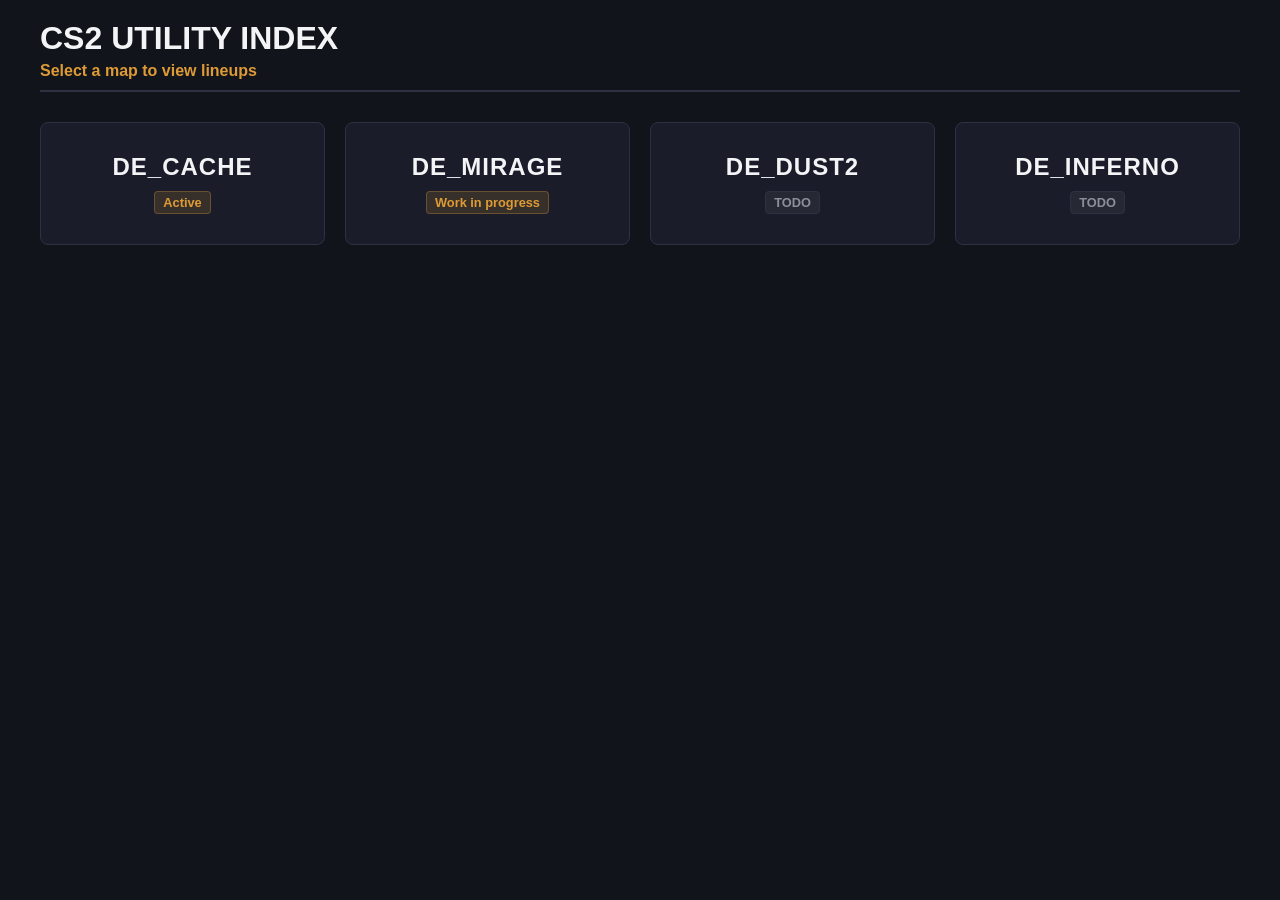
==== html/index.html @ f02bbf57 "Initial commit" ====
<!DOCTYPE html>
<html lang="en">
<head>
    <meta charset="UTF-8">
    <meta name="viewport" content="width=device-width, initial-scale=1.0">
    <title>CS2 Utility Tracker</title>
    <!-- Linked Global Stylesheet -->
    <link rel="stylesheet" href="css/global.css">
</head>
<body>

    <header>
        <h1>CS2 UTILITY INDEX</h1>
        <p class="subtitle">Select a map to view lineups</p>
    </header>

    <main class="map-grid">

        <!-- CACHE -->
        <a href="maps/?map=cache" class="map-card">
            <div class="map-name">DE_CACHE</div>
            <div class="map-status active">Active</div>
        </a>

        <!-- MIRAGE -->
        <a href="maps/?map=mirage" class="map-card">
            <div class="map-name">DE_MIRAGE</div>
            <div class="map-status active">Work in progress</div>
        </a>

        <!-- DUST 2 -->
        <a href="maps/?map=dust2" class="map-card">
            <div class="map-name">DE_DUST2</div>
            <div class="map-status pending">TODO</div>
        </a>

        <!-- INFERNO -->
        <a href="maps/?map=inferno" class="map-card">
            <div class="map-name">DE_INFERNO</div>
            <div class="map-status pending">TODO</div>
        </a>

    </main>

    <script src="js/app.js"></script>
</body>
</html>
---- html/css/global.css ----
/* ==========================================================================
   1. VARIABLES & BASE LAYOUT
   ========================================================================== */
:root {
    --bg-color: #12141c;
    --card-bg: #1a1d29;
    --text-color: #f3f4f6;
    --accent-color: #de9b35; /* CS2 Orange */
    --border-color: #2d3142;
}

body {
    font-family: -apple-system, BlinkMacSystemFont, "Segoe UI", Roboto, sans-serif;
    background-color: var(--bg-color);
    color: var(--text-color);
    margin: 0;
    padding: 20px;
}

header {
    max-width: 1200px;
    margin: 0 auto 30px auto;
    border-bottom: 2px solid var(--border-color);
    padding-bottom: 10px;
}

h1 { 
    margin: 0; 
    color: var(--text-color); 
}

.subtitle { 
    color: var(--accent-color); 
    margin: 5px 0 0 0; 
    font-weight: 600; 
}

/* Global Utility Visibility Modifier for JS Filtering */
.hidden {
    display: none !important;
}

/* ==========================================================================
   2. HEADER NAVIGATION (Back Links)
   ========================================================================== */
.header-nav {
    margin-bottom: 15px;
}

.back-to-maps {
    display: inline-flex;
    align-items: center;
    color: #8a8f98; /* Muted silver text */
    text-decoration: none;
    font-weight: 600;
    font-size: 0.95rem;
    transition: color 0.15s ease;
}

.back-to-maps:hover {
    color: var(--accent-color);
}

/* ==========================================================================
   3. MULTI-AXIS FILTER SYSTEM
   ========================================================================== */
.filter-group {
    display: flex;
    flex-direction: column;
    gap: 12px;
    margin-top: 20px;
}

.filter-container {
    display: flex;
    gap: 10px;
    flex-wrap: wrap;
}

.filter-btn {
    background-color: var(--card-bg);
    border: 1px solid var(--border-color);
    color: var(--text-color);
    padding: 8px 16px;
    border-radius: 6px;
    cursor: pointer;
    font-weight: 600;
    transition: all 0.15s ease;
}

.filter-btn:hover {
    border-color: var(--accent-color);
}

.filter-btn.active {
    background-color: var(--accent-color);
    color: #000;
    border-color: var(--accent-color);
}

/* Faction-Specific Filter Button Styling */

/* T-Side Button Styles */
.filter-btn[data-filter-side="t"]:hover {
    border-color: var(--accent-color);
    color: var(--accent-color);
}
.filter-btn[data-filter-side="t"].active {
    background-color: var(--accent-color);
    border-color: var(--accent-color);
    color: #12141c; /* Dark text for contrast */
}

/* CT-Side Button Styles */
.filter-btn[data-filter-side="ct"]:hover {
    border-color: #48dbfb;
    color: #48dbfb;
}
.filter-btn[data-filter-side="ct"].active {
    background-color: #3498db;
    border-color: #3498db;
    color: #12141c; /* Dark text for contrast */
}

/* ==========================================================================
   4. HOMEPAGE MAP SELECTION GRID
   ========================================================================== */
.map-grid {
    display: grid;
    grid-template-columns: repeat(auto-fill, minmax(250px, 1fr));
    gap: 20px;
    max-width: 1200px;
    margin: 0 auto;
}

.map-card {
    background-color: var(--card-bg);
    border: 1px solid var(--border-color);
    border-radius: 8px;
    padding: 30px 20px;
    text-align: center;
    text-decoration: none;
    color: var(--text-color);
    display: flex;
    flex-direction: column;
    justify-content: center;
    align-items: center;
    gap: 10px;
    transition: transform 0.2s ease, border-color 0.2s ease;
}

.map-card:hover {
    transform: translateY(-4px);
    border-color: var(--accent-color);
}

.map-name {
    font-size: 1.5rem;
    font-weight: 800;
    letter-spacing: 1px;
}

.map-status {
    font-size: 0.8rem;
    padding: 3px 8px;
    border-radius: 4px;
    font-weight: bold;
}

.map-status.active {
    background-color: rgba(222, 155, 53, 0.15);
    color: var(--accent-color);
    border: 1px solid rgba(222, 155, 53, 0.3);
}

.map-status.pending {
    background-color: rgba(255, 255, 255, 0.05);
    color: #8a8f98;
    border: 1px solid var(--border-color);
}

/* ==========================================================================
   5. TACTICAL UTILITY GRID & GRENADE CARDS
   ========================================================================== */
.utility-grid {
    display: flex;
    flex-direction: column;
    gap: 25px;
    max-width: 1200px;
    margin: 0 auto;
}

.grenade-card {
    background-color: var(--card-bg);
    border: 1px solid var(--border-color);
    border-radius: 8px;
    padding: 20px;
}

.grenade-header {
    display: flex;
    justify-content: space-between;
    align-items: center;
    border-bottom: 1px solid var(--border-color);
    padding-bottom: 10px;
    margin-bottom: 15px;
}

.title-group {
    display: flex;
    align-items: center;
    gap: 12px;
}

.grenade-title { 
    font-size: 1.25rem; 
    font-weight: bold; 
    margin: 0; 
    cursor: pointer;
    transition: color 0.15s ease;
}

.grenade-title:hover {
    color: var(--accent-color);
    text-decoration: underline;
    text-underline-offset: 4px;
}

.grenade-title.clicked-flash {
    color: #2ecc71 !important; /* Visual link confirmation flash */
    text-decoration: none;
}

.throw-type { 
    background-color: var(--border-color); 
    color: var(--text-color); 
    padding: 4px 10px; 
    border-radius: 4px; 
    font-size: 0.85rem; 
    font-weight: bold; 
}

/* Image Display Layer */
.image-container {
    display: grid;
    grid-template-columns: 1fr 1fr;
    gap: 15px;
}

@media (max-width: 768px) {
    .image-container { 
        grid-template-columns: 1fr; 
    }
}

.img-box { 
    position: relative; 
}

.img-box img { 
    width: 100%; 
    border-radius: 6px; 
    display: block; 
    border: 1px solid var(--border-color); 
}

.label { 
    position: absolute; 
    top: 10px; 
    left: 10px; 
    background: rgba(0, 0, 0, 0.75); 
    padding: 2px 8px; 
    border-radius: 4px; 
    font-size: 0.8rem; 
    z-index: 2;
}

/* Strategy Notes */
.grenade-notes {
    margin-top: 15px;
    padding-top: 12px;
    border-top: 1px dashed var(--border-color);
    color: #a8b2c1;
    font-size: 0.95rem;
    line-height: 1.5;
    font-style: italic;
}

.grenade-notes:empty {
    display: none;
}

/* ==========================================================================
   6. BADGES (Side & Type)
   ========================================================================== */
.side-badge, .type-badge {
    font-size: 0.75rem;
    text-transform: uppercase;
    font-weight: bold;
    padding: 3px 8px;
    border-radius: 4px;
}

/* Faction Signifiers */
.side-badge.t-side {
    background-color: rgba(222, 155, 53, 0.12);
    color: var(--accent-color);
    border: 1px solid rgba(222, 155, 53, 0.25);
}

.side-badge.ct-side {
    background-color: rgba(52, 152, 219, 0.12);
    color: #48dbfb;
    border: 1px solid rgba(52, 152, 219, 0.25);
}

/* Grenade Type Variations */
.type-badge.smoke {
    background-color: rgba(52, 152, 219, 0.15);
    color: #3498db;
    border: 1px solid rgba(52, 152, 219, 0.3);
}

.type-badge.molotov {
    background-color: rgba(231, 76, 60, 0.15);
    color: #e74c3c;
    border: 1px solid rgba(231, 76, 60, 0.3);
}

.type-badge.flash {
    background-color: rgba(241, 196, 15, 0.15);
    color: #f1c40f;
    border: 1px solid rgba(241, 196, 15, 0.3);
}

.type-badge.he {
    background-color: rgba(46, 204, 113, 0.15);
    color: #2ecc71;
    border: 1px solid rgba(46, 204, 113, 0.3);
}

/* ==========================================================================
   7. LIGHTBOX OVERLAY & SCALE ZOOM ENGINE
   ========================================================================== */
.lightbox {
    display: none;
    position: fixed;
    z-index: 9999;
    top: 0;
    left: 0;
    width: 100%;
    height: 100%;
    background-color: rgba(10, 11, 16, 0.97);
    padding: 20px;
    box-sizing: border-box;
    overflow: hidden; /* Lock viewport clipping while processing scaled zooms */
}

/* Perfect Flexbox positioning layer */
.lightbox.active {
    display: flex;
    justify-content: center;
    align-items: center;
}

.lightbox img {
    max-width: 90%;
    max-height: 90vh;
    object-fit: contain;
    border-radius: 6px;
    box-shadow: 0 10px 30px rgba(0, 0, 0, 0.7);
    border: 1px solid var(--border-color);
    transition: transform 0.2s cubic-bezier(0.4, 0, 0.2, 1);
}

/* Hardware-accelerated 150% scale targeting the pixel center directly */
.lightbox.zoomed-mode img {
    transform: scale(1.5);
    cursor: zoom-out;
}
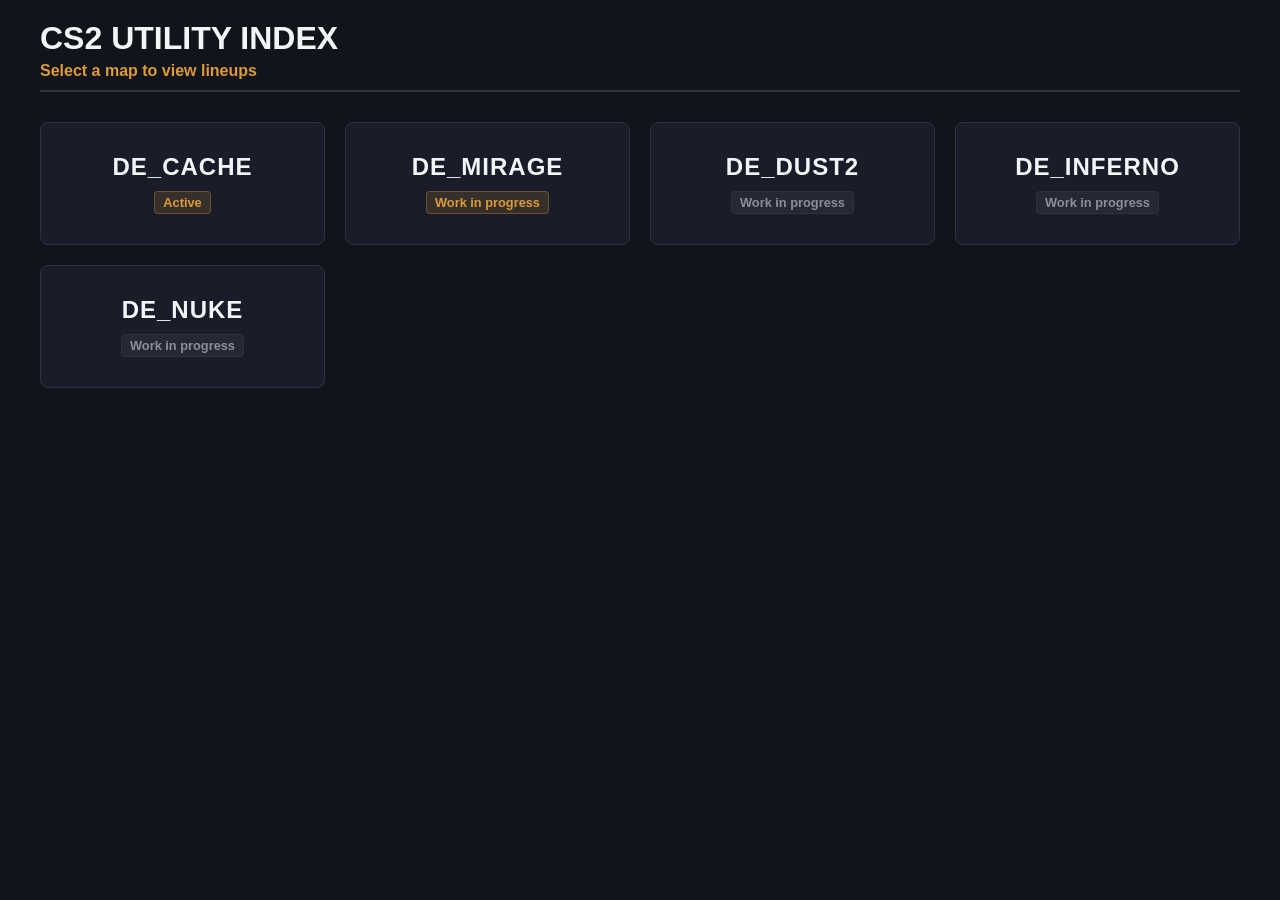
==== commit 26c4efd9: "Added nade data for more maps" ====
--- a/html/index.html
+++ b/html/index.html
@@ -31,13 +31,19 @@
         <!-- DUST 2 -->
         <a href="maps/?map=dust2" class="map-card">
             <div class="map-name">DE_DUST2</div>
-            <div class="map-status pending">TODO</div>
+            <div class="map-status pending">Work in progress</div>
         </a>
 
         <!-- INFERNO -->
         <a href="maps/?map=inferno" class="map-card">
             <div class="map-name">DE_INFERNO</div>
-            <div class="map-status pending">TODO</div>
+            <div class="map-status pending">Work in progress</div>
+        </a>
+
+        <!-- Nuke -->
+        <a href="maps/?map=nuke" class="map-card">
+            <div class="map-name">DE_NUKE</div>
+            <div class="map-status pending">Work in progress</div>
         </a>
 
     </main>
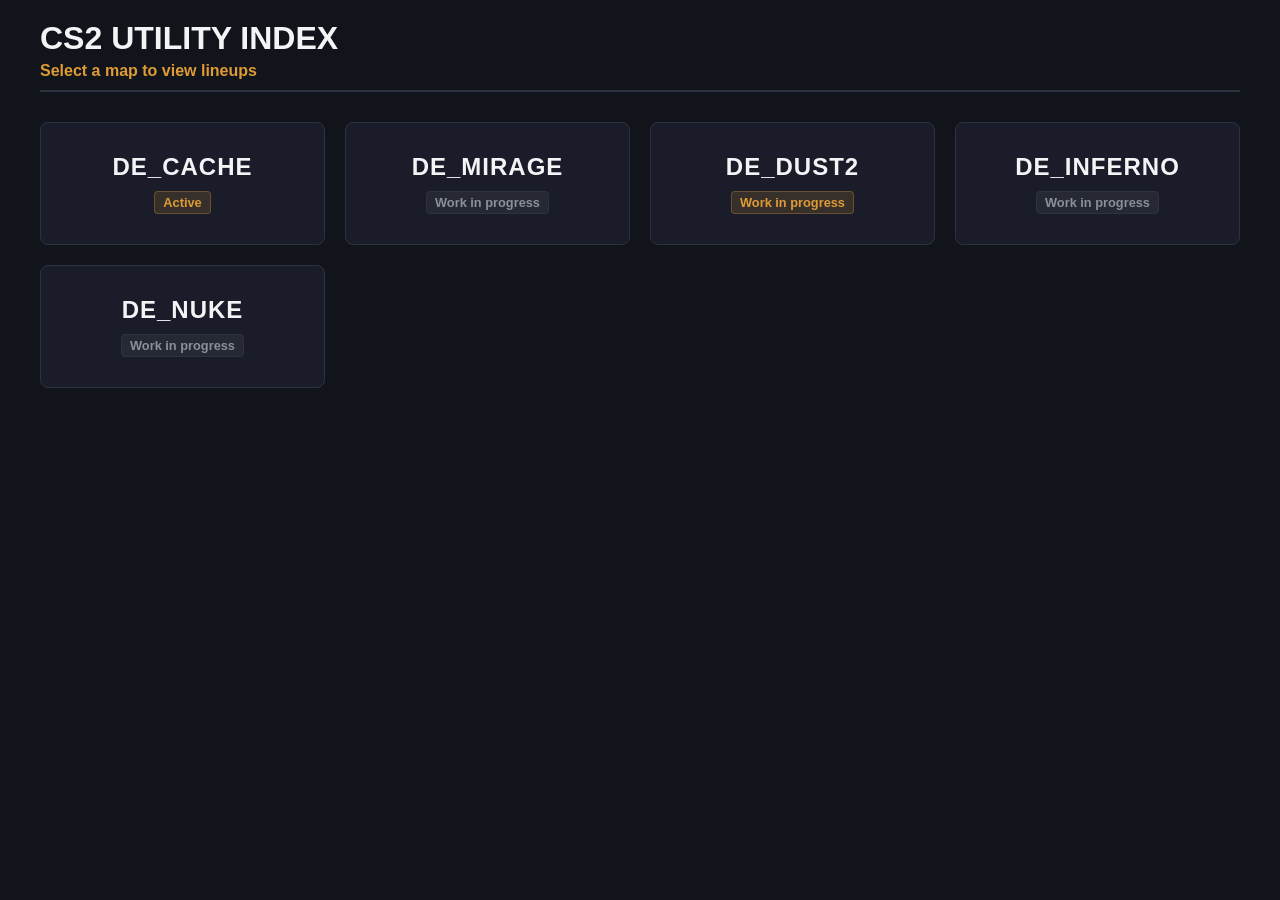
==== commit d67e4f2c: "Added initial Dust2 images" ====
--- a/html/index.html
+++ b/html/index.html
@@ -25,13 +25,13 @@
         <!-- MIRAGE -->
         <a href="maps/?map=mirage" class="map-card">
             <div class="map-name">DE_MIRAGE</div>
-            <div class="map-status active">Work in progress</div>
+            <div class="map-status pending">Work in progress</div>
         </a>
 
         <!-- DUST 2 -->
         <a href="maps/?map=dust2" class="map-card">
             <div class="map-name">DE_DUST2</div>
-            <div class="map-status pending">Work in progress</div>
+            <div class="map-status active">Work in progress</div>
         </a>
 
         <!-- INFERNO -->
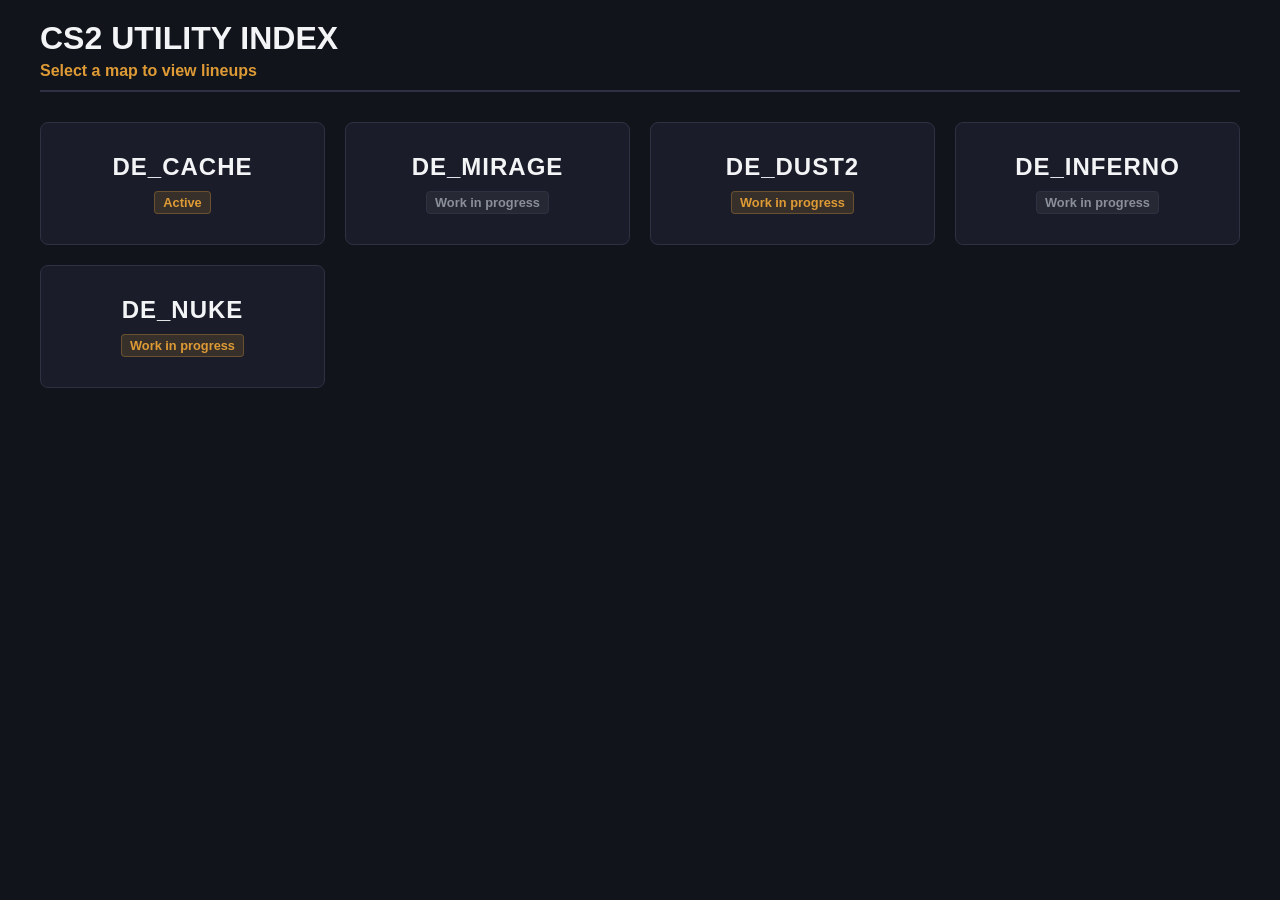
==== commit be3fe36b: "Started on Nuke as well" ====
--- a/html/index.html
+++ b/html/index.html
@@ -43,7 +43,7 @@
         <!-- Nuke -->
         <a href="maps/?map=nuke" class="map-card">
             <div class="map-name">DE_NUKE</div>
-            <div class="map-status pending">Work in progress</div>
+            <div class="map-status active">Work in progress</div>
         </a>
 
     </main>
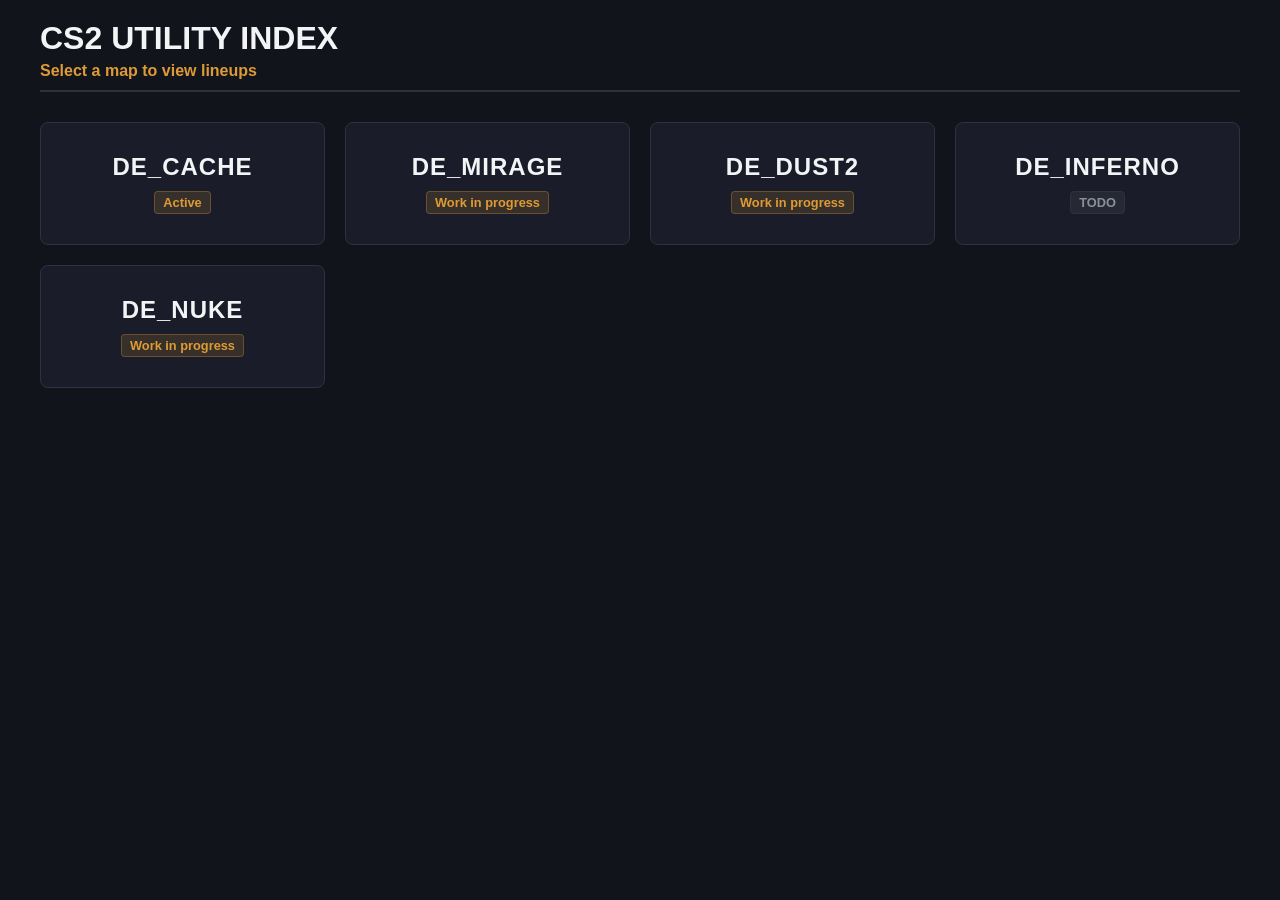
==== commit fa330a8b: "Started adding Mirage images" ====
--- a/html/index.html
+++ b/html/index.html
@@ -25,7 +25,7 @@
         <!-- MIRAGE -->
         <a href="maps/?map=mirage" class="map-card">
             <div class="map-name">DE_MIRAGE</div>
-            <div class="map-status pending">Work in progress</div>
+            <div class="map-status active">Work in progress</div>
         </a>
 
         <!-- DUST 2 -->
@@ -35,9 +35,9 @@
         </a>
 
         <!-- INFERNO -->
-        <a href="maps/?map=inferno" class="map-card">
+        <a href="#" class="map-card">
             <div class="map-name">DE_INFERNO</div>
-            <div class="map-status pending">Work in progress</div>
+            <div class="map-status pending">TODO</div>
         </a>
 
         <!-- Nuke -->
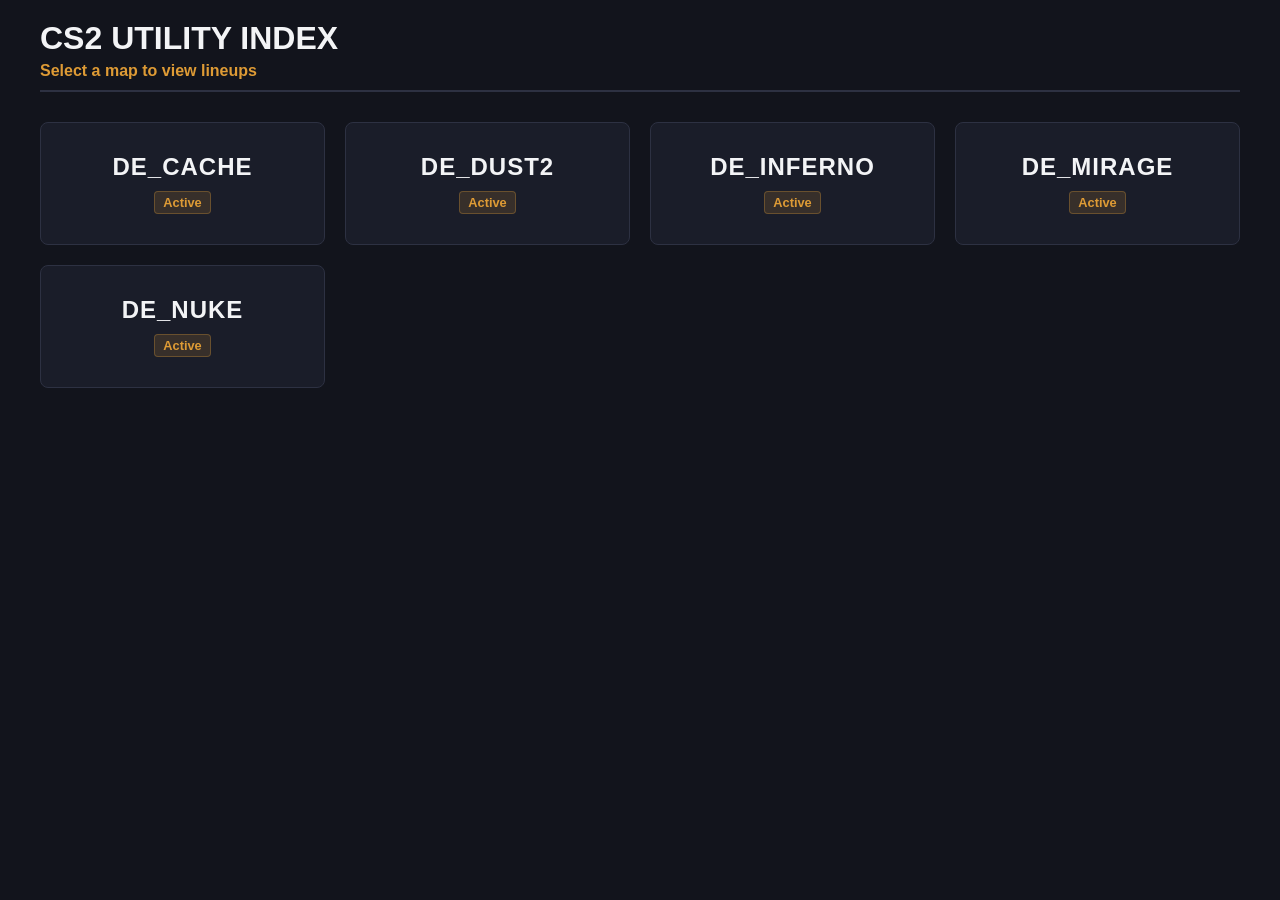
==== commit 99994302: "Added de_inferno" ====
--- a/html/index.html
+++ b/html/index.html
@@ -22,28 +22,28 @@
             <div class="map-status active">Active</div>
         </a>
 
+        <!-- DUST 2 -->
+        <a href="maps/?map=dust2" class="map-card">
+            <div class="map-name">DE_DUST2</div>
+            <div class="map-status active">Active</div>
+        </a>
+
+        <!-- INFERNO -->
+        <a href="maps/?map=inferno" class="map-card">
+            <div class="map-name">DE_INFERNO</div>
+            <div class="map-status active">Active</div>
+        </a>
+
         <!-- MIRAGE -->
         <a href="maps/?map=mirage" class="map-card">
             <div class="map-name">DE_MIRAGE</div>
-            <div class="map-status active">Work in progress</div>
-        </a>
-
-        <!-- DUST 2 -->
-        <a href="maps/?map=dust2" class="map-card">
-            <div class="map-name">DE_DUST2</div>
-            <div class="map-status active">Work in progress</div>
-        </a>
-
-        <!-- INFERNO -->
-        <a href="#" class="map-card">
-            <div class="map-name">DE_INFERNO</div>
-            <div class="map-status pending">TODO</div>
+            <div class="map-status active">Active</div>
         </a>
 
         <!-- Nuke -->
         <a href="maps/?map=nuke" class="map-card">
             <div class="map-name">DE_NUKE</div>
-            <div class="map-status active">Work in progress</div>
+            <div class="map-status active">Active</div>
         </a>
 
     </main>
--- a/html/css/global.css
+++ b/html/css/global.css
@@ -206,10 +206,29 @@
     margin-bottom: 15px;
 }
 
+/* Container holding Side, Badges, and Title text */
 .title-group {
     display: flex;
-    align-items: center;
-    gap: 12px;
+    flex-wrap: wrap;       /* Allows elements to drop down instead of pushing wide */
+    align-items: center;   /* Keeps badges and text vertically aligned when single-line */
+    gap: 8px 12px;         /* Distinct row/column spacing (8px gap if wrapped, 12px if row) */
+    width: 100%;
+    max-width: 100%;       /* Hard limit against breaking out of the card frame */
+}
+
+/* Force the badge wrappers to stay grouped if desired, or let them flow naturally */
+.title-group .type-badge,
+.title-group .side-badge {
+    flex-shrink: 0;        /* Prevents the text inside badges from getting squished */
+}
+
+/* The Title Text Component */
+.title-group .grenade-title {
+    margin: 0;
+    font-weight: 600;
+    line-height: 1.4;
+    flex: 1 1 auto;        /* Allows text to take remaining space or scale out dynamically */
+    min-width: 200px;      /* The breaking point: if text has less than 200px, it drops down */
 }
 
 .grenade-title { 
@@ -342,39 +361,59 @@
 /* ==========================================================================
    7. LIGHTBOX OVERLAY & SCALE ZOOM ENGINE
    ========================================================================== */
+/* Lightbox Container */
 .lightbox {
-    display: none;
     position: fixed;
-    z-index: 9999;
     top: 0;
     left: 0;
+    width: 100vw;
+    height: 100vh;
+    background: rgba(10, 10, 12, 0.96);
+    opacity: 0;
+    pointer-events: none;
+    transition: opacity 0.2s ease;
+    z-index: 2000;
+}
+.lightbox.active {
+    opacity: 1;
+    pointer-events: auto;
+}
+
+/* Centered content stream wrapper */
+.lightbox-stream-wrapper {
+    display: flex;
+    flex-direction: column;
+    align-items: center;
+    gap: 40px;
     width: 100%;
-    height: 100%;
-    background-color: rgba(10, 11, 16, 0.97);
-    padding: 20px;
-    box-sizing: border-box;
-    overflow: hidden; /* Lock viewport clipping while processing scaled zooms */
-}
-
-/* Perfect Flexbox positioning layer */
-.lightbox.active {
-    display: flex;
-    justify-content: center;
-    align-items: center;
-}
-
-.lightbox img {
-    max-width: 90%;
-    max-height: 90vh;
-    object-fit: contain;
+    max-width: 1200px;
+    margin: 0 auto;
+    padding: 60px 20px;
+}
+
+/* Item block container */
+.lightbox-item-container {
+    width: 100%;
+    max-width: 1000px;
+    display: flex;
+    flex-direction: column;
+    gap: 12px;
+}
+
+/* Labels placed above the images */
+.lightbox-stream-label {
+    color: #f1c40f;
+    font-weight: 600;
+    font-size: 1.1rem;
+    text-transform: uppercase;
+    letter-spacing: 0.05em;
+}
+
+/* The magic bullet: Natural width-scaling with absolute zero cropping */
+.lightbox-item-container img {
+    width: 100%;
+    height: auto; /* Ensures aspect ratio rules shape height automatically */
+    display: block;
     border-radius: 6px;
-    box-shadow: 0 10px 30px rgba(0, 0, 0, 0.7);
-    border: 1px solid var(--border-color);
-    transition: transform 0.2s cubic-bezier(0.4, 0, 0.2, 1);
-}
-
-/* Hardware-accelerated 150% scale targeting the pixel center directly */
-.lightbox.zoomed-mode img {
-    transform: scale(1.5);
-    cursor: zoom-out;
-}
+    box-shadow: 0 15px 40px rgba(0, 0, 0, 0.6);
+}
